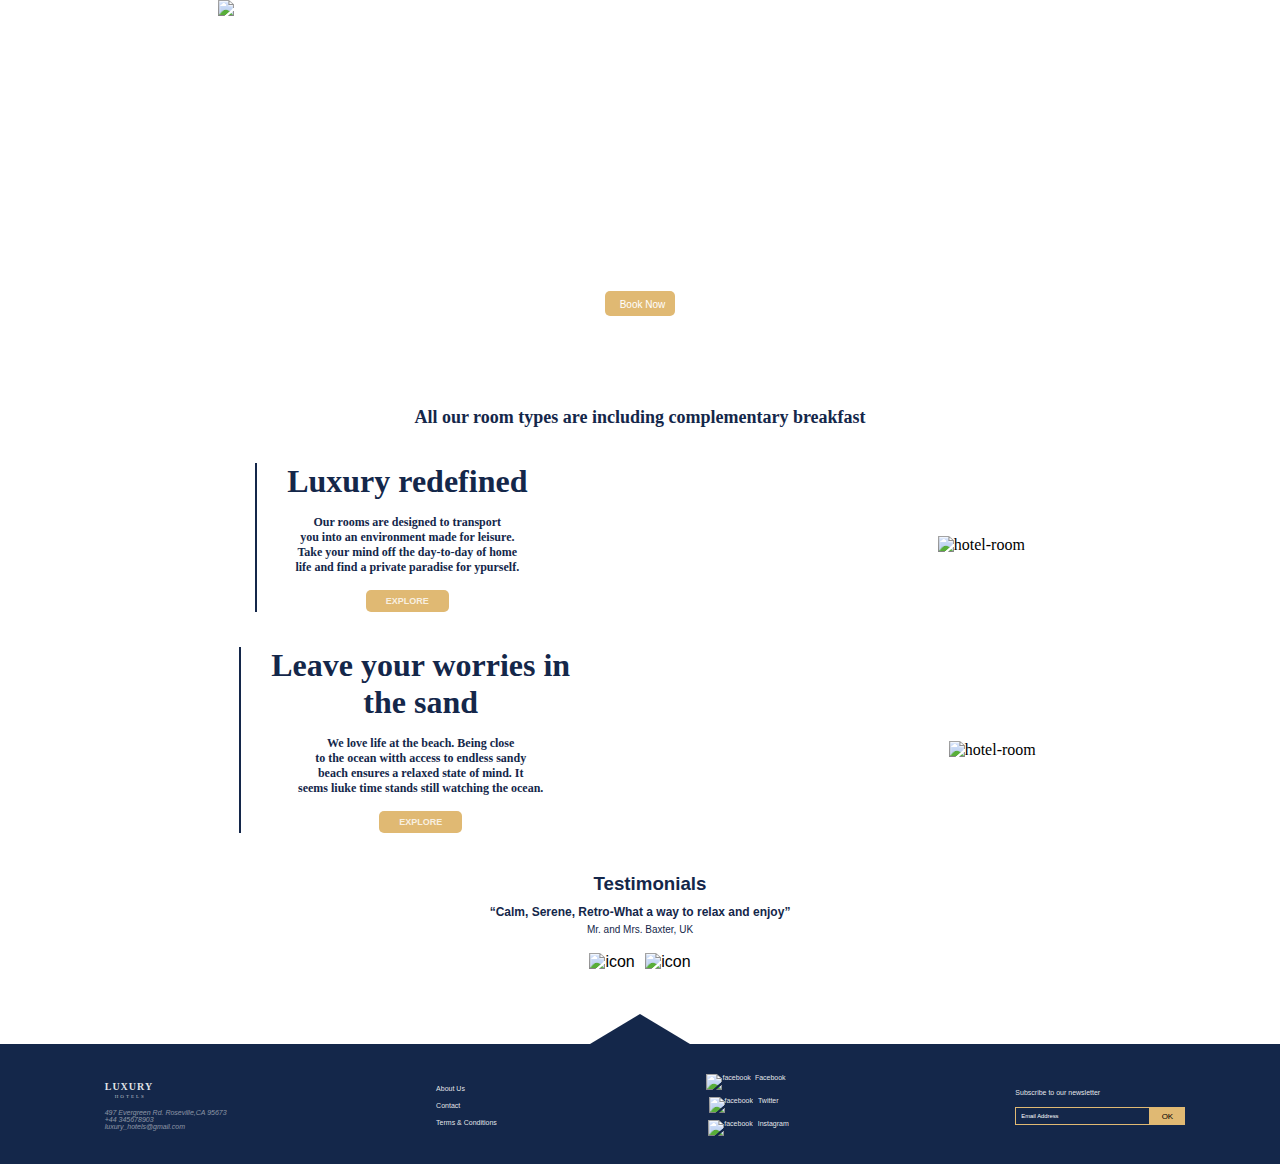
==== index.html @ 82af3488 "Add files via upload" ====
<!DOCTYPE html>
<html lang="en">
<head>
    <meta charset="UTF-8">
    <meta http-equiv="X-UA-Compatible" content="IE=edge">
    <meta name="viewport" content="width=device-width, initial-scale=1.0">
    <title>Document</title>
    <link rel="stylesheet" href="style.css">
</head>
<body>
    <!-- A container to display all web content -->
        <!-- Header section of the Home page -->
    <header class="header-section">
        <!-- navigation link nd logo -->
        <nav>
            <div class="nav-logo">
                <img src="./HOTEL/assets/Group 2.png" alt="logo">
            </div>
            <div class="nav-link">
                <ul>
                    <li><a href="index.html" class="current-page">Home</a></li>
                    <li><a href="facilities.html" class="current-page">Facilities</a></li>
                    <li><a href="rooms.html" class="current-page">Rooms</a></li>
                    <li><a href="contact.html" class="current-page">Contact-us</a></li>
                </ul>
            </div>
        </nav>
        <!-- End of navigation link -->
        <div class="introduction">
            <p><span class="welcome">welcome to</span>  <h1>luxury</h1> <h2>hotels</h2> <span class="note"> Book your stay and enjoy luxury <br>redefined at the most affordable rates.</span></p>
        </div>
        <div class="header-button">
            <button class="btn"><img src="./HOTEL/assets/Vector.png" alt="" class="btn-image"><span class="text">Book Now</span></button>
        </div>
        <div class="scroll">
            <p> <span>scroll</span> <br> <span class="scroll-icon"><img src="./HOTEL/assets/Subtraction 2.png" alt=""></span></p>
        </div>
    </header>
    <!-- End of Header Section -->

    <!-- Hero Section starts herte -->
    <section class="hero-section">
        <div class="hero-para">
            <p>All our room types are including complementary breakfast</p>
        </div>
        <div class="hero-section1">
            <div class="hero-para1">
                <h1>Luxury redefined</h1>
               <p>Our rooms are designed to transport <br> you into an environment made for leisure. <br> Take your mind off the day-to-day of home <br> life and find a private paradise for ypurself.</p>
               <button>Explore</button>
            </div>
            <div class="hero-image1">
                <img src="./HOTEL/assets/steven-ungermann-aRT5UCf2MYY-unsplash.png" alt="hotel-room">
            </div>
        </div>
        <div class="hero-section2">
            <div class="hero-para2">
                <h1>Leave your worries in <br> the sand</h1>
               <p>We love life at the beach. Being close <br> to the ocean witth access to endless sandy<br> beach ensures a relaxed state of mind. It<br> seems liuke time stands still watching the ocean.</p>
               <button>Explore</button>
            </div>
            <div class="hero-image2">
                <img src="./HOTEL/assets/andrew-ruiz-fmz-B9At9iQ-unsplash.png" alt="hotel-room">
            </div>
    </section>
    <!-- Hero Section ends here -->

    <!-- Testimonial section starts here -->
    <section class="testimonial-section">
        <div class="testimonial">
            <h3>Testimonials</h3>
            <p class="quote"><q>Calm, Serene, Retro-What a way to relax and enjoy</q></p>
            <p class="name">Mr. and Mrs. Baxter, UK</p>
        </div>
        <div class="icon">
            <img src="./HOTEL/assets/Group 40.png" alt="icon" class="opening-icon">
            <img src="HOTEL/assets/Group 39.png" alt="icon" class="closing-icon">
        </div>
    </section>
    <!-- Ending of Testimonial section -->

    <!-- Starting of footer Section -->
    <footer class="footer">
        <div class="footer-content">
            <div class="luxury">
                <div class="footer-hotel-name">
                <h1>luxury</h1> <h2>hotels</h2>
            </div>
            <p>
                <address>
                    497 Evergreen Rd. Roseville,CA 95673 <br>
                    +44 345678903 <br>
                    luxury_hotels@gmail.com
                </address>
            </p>
            </div>

            <div class="link">
                <p> <a href="#">About Us</a></p>
                <p> <a href="#">Contact</a></p>
                <p> <a href="#">Terms & Conditions</a></p>
            </div>

            <div class="contact-info">
                <p><img src="./HOTEL/assets/Path 38.png" alt="facebook">Facebook</p>
                <p><img src="./HOTEL/assets/Path 39.png" alt="facebook">Twitter</p>
                <p><img src="./HOTEL/assets/Path 40.png" alt="facebook">Instagram</p>
            </div>

            <div class="input">
                <p>Subscribe to our newsletter</p>
                <form action="">
                <input type="email" name="email" id="email" placeholder="Email Address">
                <button class="input-btn">OK</button>
            </form>
            </div>
        </div>
    </footer>
    <!-- Footer ends here -->
</body>
</html>
---- style.css ----
/* Universal styling */
* {
    margin: 0;
    padding: 0;
    box-sizing: border-box;
}
 /* styling of the body */
body {
  margin: 0;
  padding: 0;
  font-family: sans-serif;
  display: flex;
  flex-wrap: wrap;
  justify-content: center;
  align-items: center;
  text-align: center;
}

 /* styling starts here */
.header-section {
    background-color: linear-gradient(rgba(0, 0, 0, 0.4) rgba(0, 0, 0, 0.8)); 
    background-image: url("./HOTEL/assets/Mask\ Group.png"); 
    background-position: center;
    background-size: cover;
    background-repeat: no-repeat; 
    display: flex;
    flex-wrap: wrap;
    flex-direction: column;
    height: auto;
    width: 100%;
    justify-content: center;
    color: white;
    margin-bottom: 30px;
 }

 /* styling the nav */
 .header-section nav {
    display: flex;
    align-items: center;
    justify-content: space-around;
    flex-wrap: wrap;
    margin-bottom: 50px;
    
 }

 .nav-logo img {
   width: 100px;
 }

 nav ul {
    list-style-type: none;
 }

 nav ul li {
    display: inline-block;
    margin: 0 20px;
 }

 nav ul li a {
   color: white;
   text-decoration: none;
   font-size: small;
 }

 nav ul li:nth-child(1) {
   text-decoration: underline;
   color: white;
 }

  nav ul li:nth-child(1):hover {
   text-decoration: none;
 } 

 .current-page:hover {
  border-bottom: 1px solid #fff;
  
 }

 /* End of nav styling */
 .header-section .introduction {
   margin-left: 70px;
   margin-bottom: 50px;
   color: white;
   filter: contrast(200);
 }

 .introduction p .welcome {
   text-transform: uppercase;
   font-size:20px;
   font-weight: lighter;
 }
 .introduction h1 {
   text-transform: uppercase;
   font-size: 70px;
   font-weight: bold;
   font-family: 'Times New Roman', Times, serif;
 }
 .introduction h2 {
   text-transform: uppercase;
   font-size:30px;
   font-weight: bold;
   letter-spacing: 10px;
   font-family: 'Times New Roman', Times, serif;
 }

 .introduction .note {
      font-size:small;
   font-weight: 100;
   letter-spacing: 1.5px;
 }

 .header-button {
   text-align: center;
   margin-bottom: 20px;
 }

 .header-button .btn {
   background-color:#e0b973;
   padding: 5px 10px;
   color: white;
   border-radius: 5px;
   border: none;  
   cursor: pointer; 
 }

 .header-button .text {
   margin-left: 5px;
   font-size: 10px;
 }
 .header-button .btn .btn-image {
   width: 10px;
 }

 .scroll {
   text-align: center;
   cursor: pointer;
   margin-bottom: 5px;
 }

 .scroll span {
   font-size: 10px;
   font-weight: 550;
 }

 .scroll img {
   width: 25px;
 }

 /* End of header styling */

 /* styling of hero-section */
 .hero-section {
  display: flex;
  flex-direction: column;
  flex-wrap: wrap;
  width: 100%;
  margin: 0 50px;
  font-family: serif;
 }

 .hero-section .hero-para {
  font-family: serif;
  text-align: center;
  margin-bottom: 35px;
  font-size: 18px;
  font-weight: 550;
  color: #14274a;
 }

 .hero-section .hero-section1 {
  display: flex;
  align-items: center;
  justify-content: space-around;
  flex-wrap: wrap;
  margin-bottom: 20px;
 }

 .hero-image1 img {
  width:400px;
 }

 .hero-section .hero-para1, 
 .hero-section .hero-para2 {
  margin-bottom: 15px;
  color: #14274a;
  border-left: 2px solid #14274a;
 }

 .hero-para1 h1, .hero-para1 p,
 .hero-para2 h1, .hero-para2 p {
  margin-bottom: 15px;
  margin-left: 30px;
 }

 .hero-para1 p,
 .hero-para2 p {
  font-size: 12px;
  font-weight: 550;
 }

 .hero-para1 button, 
 .hero-para2 button {
   padding: 6px 20px;
   background-color: #e0b973;
   border: none;
   border-radius: 5px;
   color: rgba(255, 255,2550, 0.8);
   text-transform: uppercase;
   font-size: 9px;
   font-weight: 550;
   margin-left: 30px;
 }

 .hero-section .hero-section2 {
  display: flex;
  flex-wrap: wrap;
  align-items: center;
  justify-content: space-around;
 }

 .hero-image2 img {
  width:400px;
  padding-top: 5px;
  margin-right: 5px;
 }

 /* End of hero section */

 /* styling the testimonial section */
 .testimonial-section {
  display: flex;
  flex-direction: column;
  align-items: center;
  justify-content: center;
  text-align: center;
  margin-top: 25px;
  margin-bottom: 70px;
 }

 .testimonial h3 {
  font-weight: bold;
  color: #14274a;
  margin-bottom: 10px;
  margin-left: 20px;
 }

 .testimonial p {
  color: #14274a;
  margin-bottom: 5px;
 }

 .testimonial .quote {
  font-weight: 550;
  font-size: 12px;
 }

 .testimonial .name {
  font-size: 10px;
  margin-bottom: 15px;
 }

 .icon .opening-icon, .icon .closing-icon {
  width: 20px;
  margin: 3px;
 }

 /* End of testimonial section */

 /* footer section */
 .footer {
  position: relative;
  background-color: #14274a;
  width: 100%;
  height: 120px;
  }

 .footer::before {
    content: "";
    position: absolute;
    left: 50%;
    top: -30px;
    width: 0;
    height: 0;
    border-left: 50px solid transparent;
    border-right: 50px solid transparent;
    border-bottom: 30px solid #14274a;
    transform: translateX(-50%) ;
 }

 .footer-content {
  display: flex;
  align-items: center;
  justify-content: space-around;
  color: rgba(255, 255,2550, 0.9);
  font-size: 7px;
  text-align: center;
  margin-top: 20px;
  padding-bottom: 8px;
  margin-bottom: 8px;
 }

 .footer-content .link p{
  margin: 10px;
  text-align: left;
 }

 .footer-content .link p a{
  color: rgba(255, 255,2550, 0.9);
  text-decoration: none;
 }

 .contact-info p {
  margin: 7px  ;
 }

 .contact-info p img {
  width: 5px;
  margin-right: 5px;
 }
 .contact-info p:nth-child(1) img:nth-child(1) {
  width: 3px;
  margin-right: 4px;
 }

 .contact-info p:nth-child(2) {
  margin-right: 12px;
 }

 .contact-info p:nth-child(3) {
  margin-left: 12px;
 }

 .footer-content .input {
  margin: 15px 0;
 }

 .input p {
  margin-top: 10px;
  margin-right: 55px;
 }

 form {
  display: flex;
  align-items: center;
  width: 200px;
  margin-top: 5px;
 }

 .input input {
  outline: none;
  width: 200px;
  background-color: #14274a;
  border: 1px solid #e0b973;
  font-size: smaller;
  padding: 5px;
  margin: 6px 0;
  margin-left: 30px;
 }

 .input input::placeholder {
  color: white;
  font-weight: 50;
 }

 .input .input-btn {
  width: 50px;
  padding: 3.5px;
  margin: 6px 0;
  font-size: 8px;
  background-color: #e0b973;
  border: 1px solid #e0b973
  /* outline: none; */
 }

 .footer-content .luxury {
  margin: 10px;
  text-align: left;
 }

 .luxury .footer-hotel-name {
  margin-bottom: 10px;
 }

 .footer-hotel-name h1 {
  text-transform: uppercase;
  font-size: 10px;
  font-weight: bold;
  font-family: 'Times New Roman', Times, serif;
  margin-bottom: 2px;
  letter-spacing: 1px;
  color: rgba(255, 255,2550, 0.88);
}
.footer-hotel-name h2 {
  text-transform: uppercase;
  font-size:5px;
  font-weight: 450;
  letter-spacing: 2px;
  font-family: 'Times New Roman', Times, serif;
  margin-left: 10px;
  color: rgba(255, 255,2550, 0.7);
}

.luxury address {
  color: rgba(255, 255,2550, 0.5);
}
/* End of footer section */

@media screen and (min-width:320px) and (max-width:540px){
  .hero-image1 img {
    width:300px;
   }

 .hero-image2 img {
  width:300px;
  padding-top: 5px;
  margin-right: 5px;
 }

  .footer{
    min-width: 100vw;
    padding: 0 20px;
    text-align: center;
  }  

  .hero-para1 {
    margin-left: -20px;
  }

  .input input {
    width: 100px;
  }
}
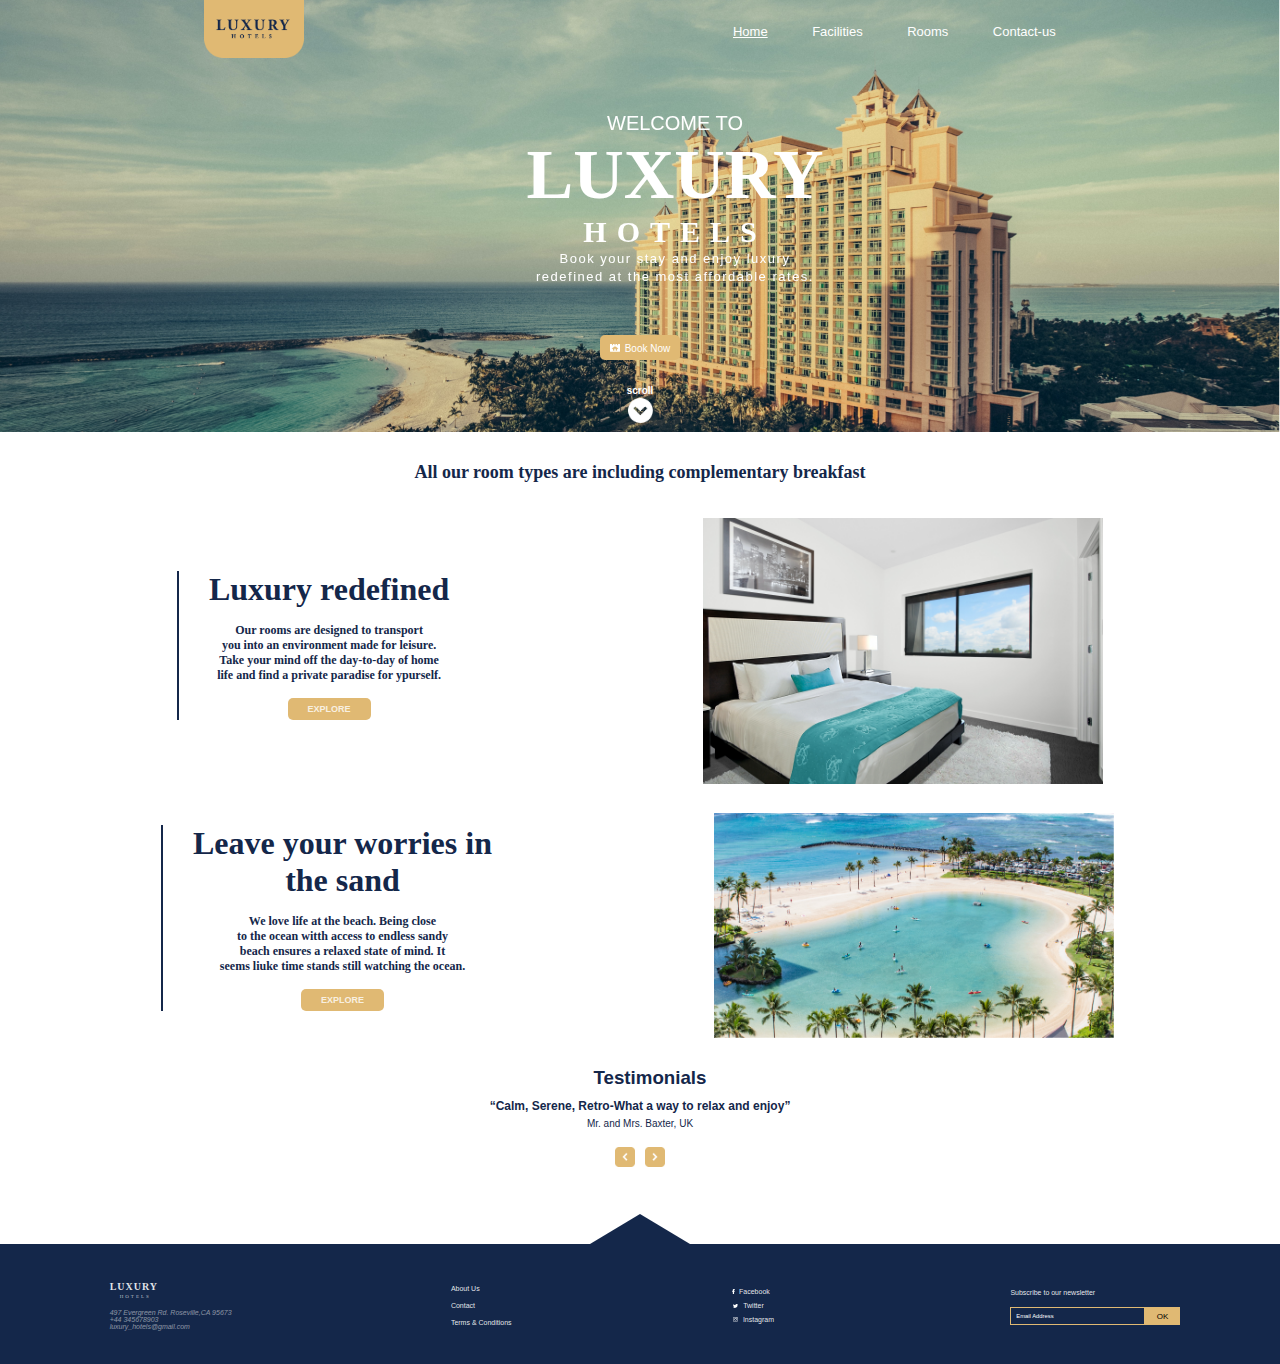
==== commit 6b2406c5: "Add files via upload" ====
--- a/index.html
+++ b/index.html
@@ -14,7 +14,7 @@
         <!-- navigation link nd logo -->
         <nav>
             <div class="nav-logo">
-                <img src="./HOTEL/assets/Group 2.png" alt="logo">
+                <img src="./Group 2.png" alt="logo">
             </div>
             <div class="nav-link">
                 <ul>
@@ -30,10 +30,10 @@
             <p><span class="welcome">welcome to</span>  <h1>luxury</h1> <h2>hotels</h2> <span class="note"> Book your stay and enjoy luxury <br>redefined at the most affordable rates.</span></p>
         </div>
         <div class="header-button">
-            <button class="btn"><img src="./HOTEL/assets/Vector.png" alt="" class="btn-image"><span class="text">Book Now</span></button>
+            <button class="btn"><img src="./Vector.png" alt="" class="btn-image"><span class="text">Book Now</span></button>
         </div>
         <div class="scroll">
-            <p> <span>scroll</span> <br> <span class="scroll-icon"><img src="./HOTEL/assets/Subtraction 2.png" alt=""></span></p>
+            <p> <span>scroll</span> <br> <span class="scroll-icon"><img src="./Subtraction 2.png" alt=""></span></p>
         </div>
     </header>
     <!-- End of Header Section -->
@@ -50,7 +50,7 @@
                <button>Explore</button>
             </div>
             <div class="hero-image1">
-                <img src="./HOTEL/assets/steven-ungermann-aRT5UCf2MYY-unsplash.png" alt="hotel-room">
+                <img src="./steven-ungermann-aRT5UCf2MYY-unsplash.png" alt="hotel-room">
             </div>
         </div>
         <div class="hero-section2">
@@ -60,7 +60,7 @@
                <button>Explore</button>
             </div>
             <div class="hero-image2">
-                <img src="./HOTEL/assets/andrew-ruiz-fmz-B9At9iQ-unsplash.png" alt="hotel-room">
+                <img src="./andrew-ruiz-fmz-B9At9iQ-unsplash.png" alt="hotel-room">
             </div>
     </section>
     <!-- Hero Section ends here -->
@@ -73,8 +73,8 @@
             <p class="name">Mr. and Mrs. Baxter, UK</p>
         </div>
         <div class="icon">
-            <img src="./HOTEL/assets/Group 40.png" alt="icon" class="opening-icon">
-            <img src="HOTEL/assets/Group 39.png" alt="icon" class="closing-icon">
+            <img src="./Group 40.png" alt="icon" class="opening-icon">
+            <img src="./Group 39.png" alt="icon" class="closing-icon">
         </div>
     </section>
     <!-- Ending of Testimonial section -->
@@ -102,9 +102,9 @@
             </div>
 
             <div class="contact-info">
-                <p><img src="./HOTEL/assets/Path 38.png" alt="facebook">Facebook</p>
-                <p><img src="./HOTEL/assets/Path 39.png" alt="facebook">Twitter</p>
-                <p><img src="./HOTEL/assets/Path 40.png" alt="facebook">Instagram</p>
+                <p><img src="./Path 38.png" alt="facebook">Facebook</p>
+                <p><img src="./Path 39.png" alt="facebook">Twitter</p>
+                <p><img src="./Path 40.png" alt="facebook">Instagram</p>
             </div>
 
             <div class="input">
--- a/style.css
+++ b/style.css
@@ -19,7 +19,7 @@
  /* styling starts here */
 .header-section {
     background-color: linear-gradient(rgba(0, 0, 0, 0.4) rgba(0, 0, 0, 0.8)); 
-    background-image: url("./HOTEL/assets/Mask\ Group.png"); 
+    background-image: url("./Mask\ Group.png"); 
     background-position: center;
     background-size: cover;
     background-repeat: no-repeat; 
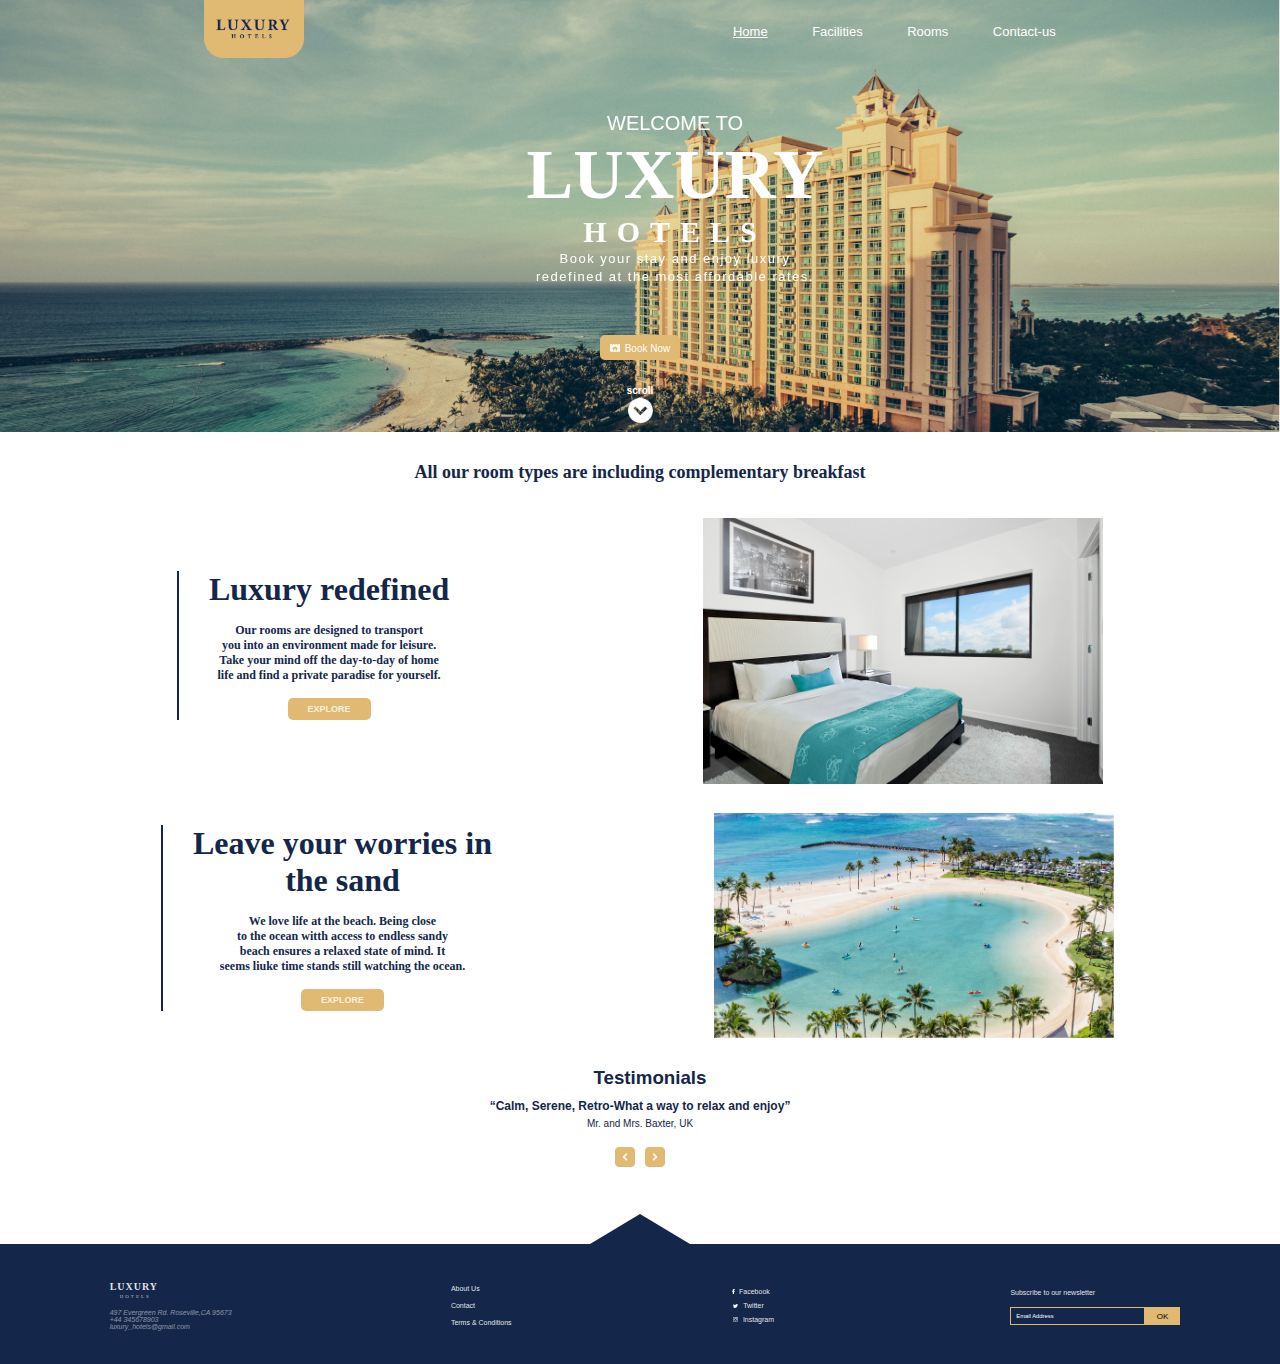
==== commit 2007a28c: "Add files via upload" ====
--- a/index.html
+++ b/index.html
@@ -46,7 +46,7 @@
         <div class="hero-section1">
             <div class="hero-para1">
                 <h1>Luxury redefined</h1>
-               <p>Our rooms are designed to transport <br> you into an environment made for leisure. <br> Take your mind off the day-to-day of home <br> life and find a private paradise for ypurself.</p>
+               <p>Our rooms are designed to transport <br> you into an environment made for leisure. <br> Take your mind off the day-to-day of home <br> life and find a private paradise for yourself.</p>
                <button>Explore</button>
             </div>
             <div class="hero-image1">
--- a/style.css
+++ b/style.css
@@ -26,7 +26,7 @@
     display: flex;
     flex-wrap: wrap;
     flex-direction: column;
-    height: auto;
+    min-height: auto ;
     width: 100%;
     justify-content: center;
     color: white;
@@ -406,6 +406,11 @@
 /* End of footer section */
 
 @media screen and (min-width:320px) and (max-width:540px){
+  .header-section {
+    width: 100%;
+    text-align: center;
+  }
+
   .hero-image1 img {
     width:300px;
    }
@@ -416,14 +421,13 @@
   margin-right: 5px;
  }
 
-  .footer{
-    min-width: 100vw;
+  .footer {
     padding: 0 20px;
-    text-align: center;
-  }  
+    bottom: 0;
+  }
 
   .hero-para1 {
-    margin-left: -20px;
+    margin-left: -10px;
   }
 
   .input input {
